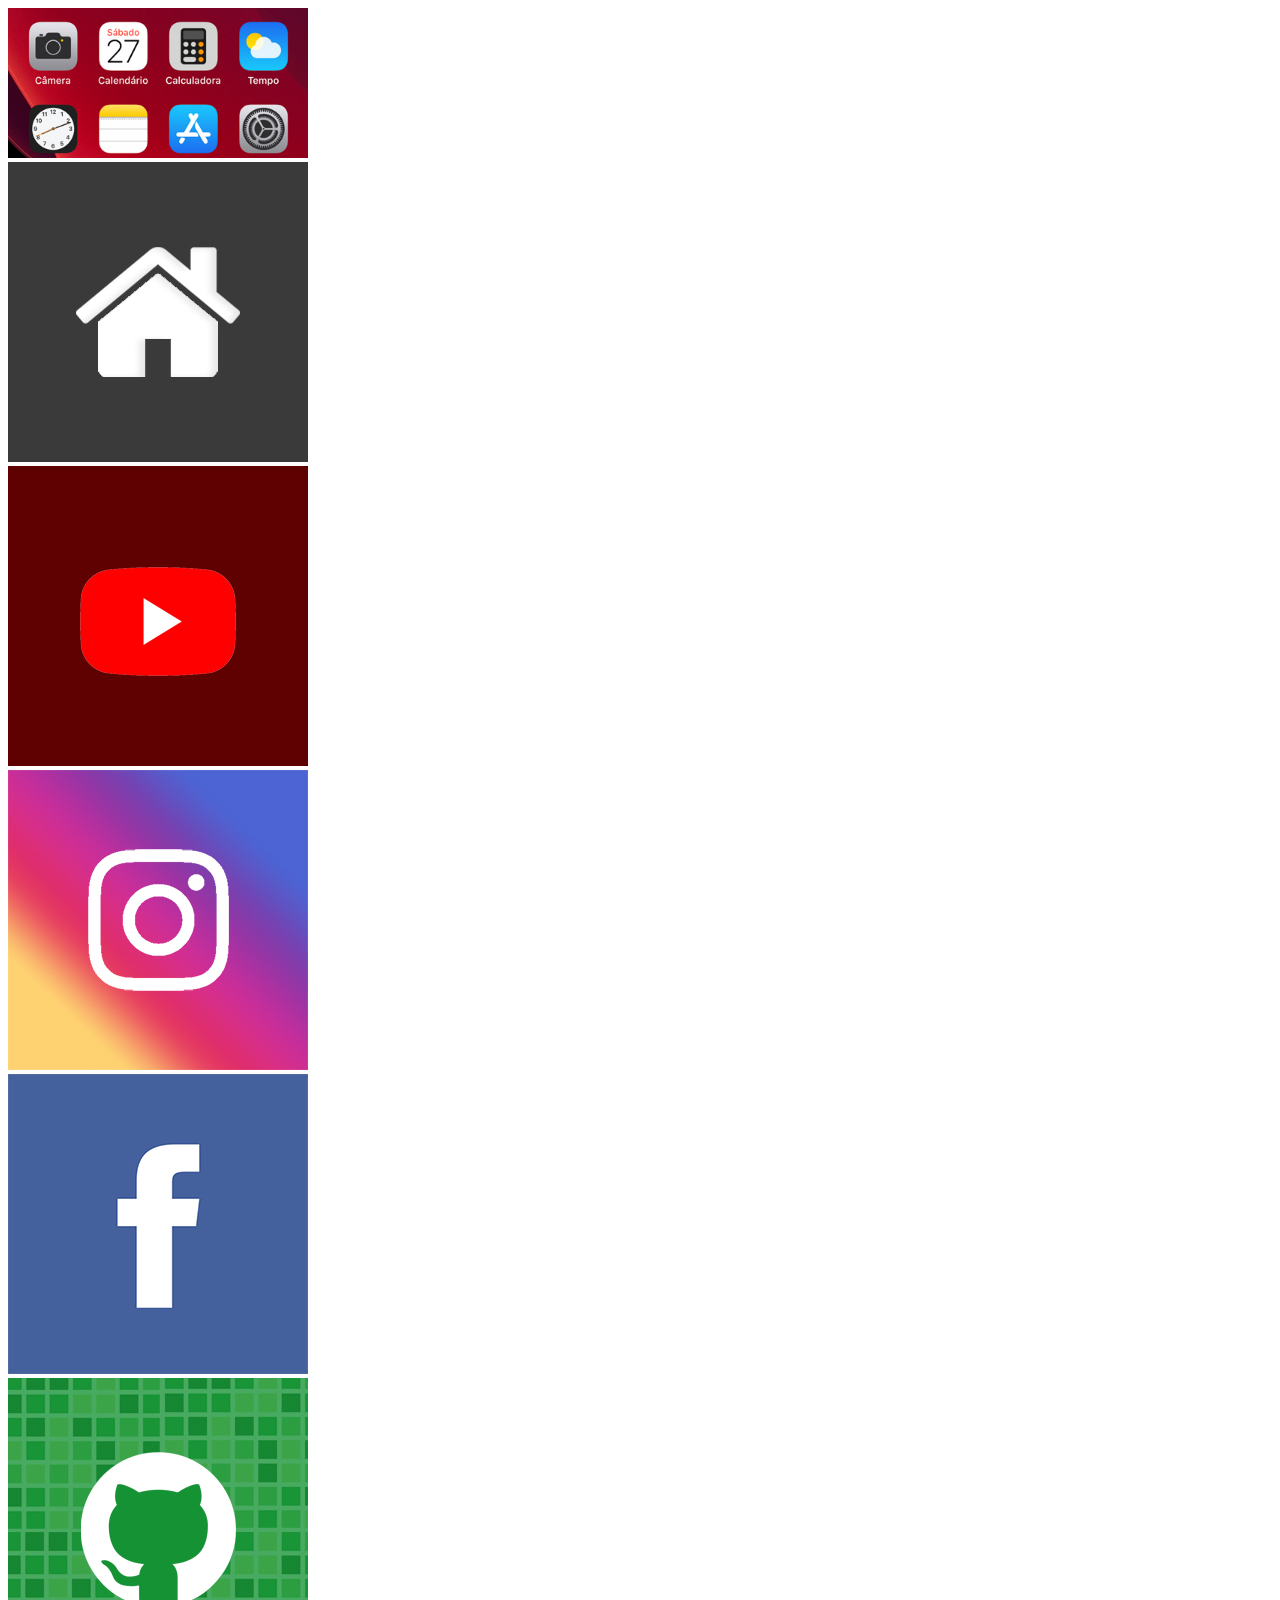
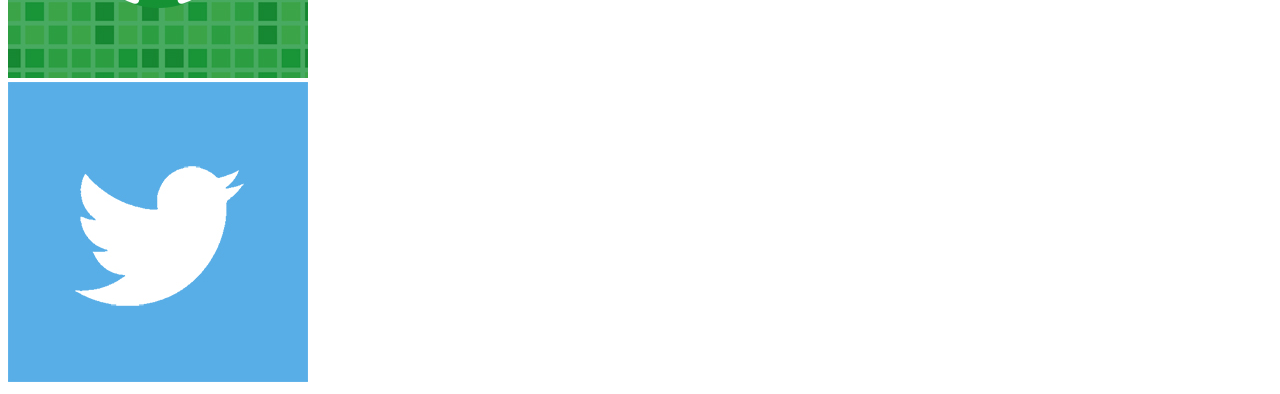
==== index.html @ 7efb607f "atualização" ====
<!DOCTYPE html>
<html lang="pt-br">
<head>
    <meta charset="UTF-8">
    <meta name="viewport" content="width=device-width, initial-scale=1.0">
    <link rel="shortcut icon" href="favicon.ico" type="image/x-icon">
    <link rel="stylesheet" href="estilos/style.css">
    <title>Projeto Rede Sociais</title>
</head>
<body>
    <main>
        <section id="telefone">
            <iframe src="home.html" name="tela" id="tela" frameborder="0">
                Seu navegador não é compativel com issoa
            </iframe>
        </section>
        <section id="redes-sociais">
            <a href="home.html" target="tela"><img src="imagens/logo-home.jpg" alt="Home"></a> <br>
            <a href="#" target="tela"><img src="imagens/logo-youtube.jpg" alt=" Youtube"></a> <br>
            <a href="#" target="tela"><img src="imagens/logo-instagram.jpg" alt="Instagram"></a> <br>
            <a href="#" target="tela"><img src="imagens/logo-facebook.jpg" alt="Facebook"></a> <br>
            <a href="#" target="tela"><img src="imagens/logo-github.jpg" alt="GitHub"></a> <br>
            <a href="#" target="tela"><img src="imagens/logo-twitter.jpg" alt="Twitter"></a> <br>
            

        </section>
    </main>

    
</body>
</html>
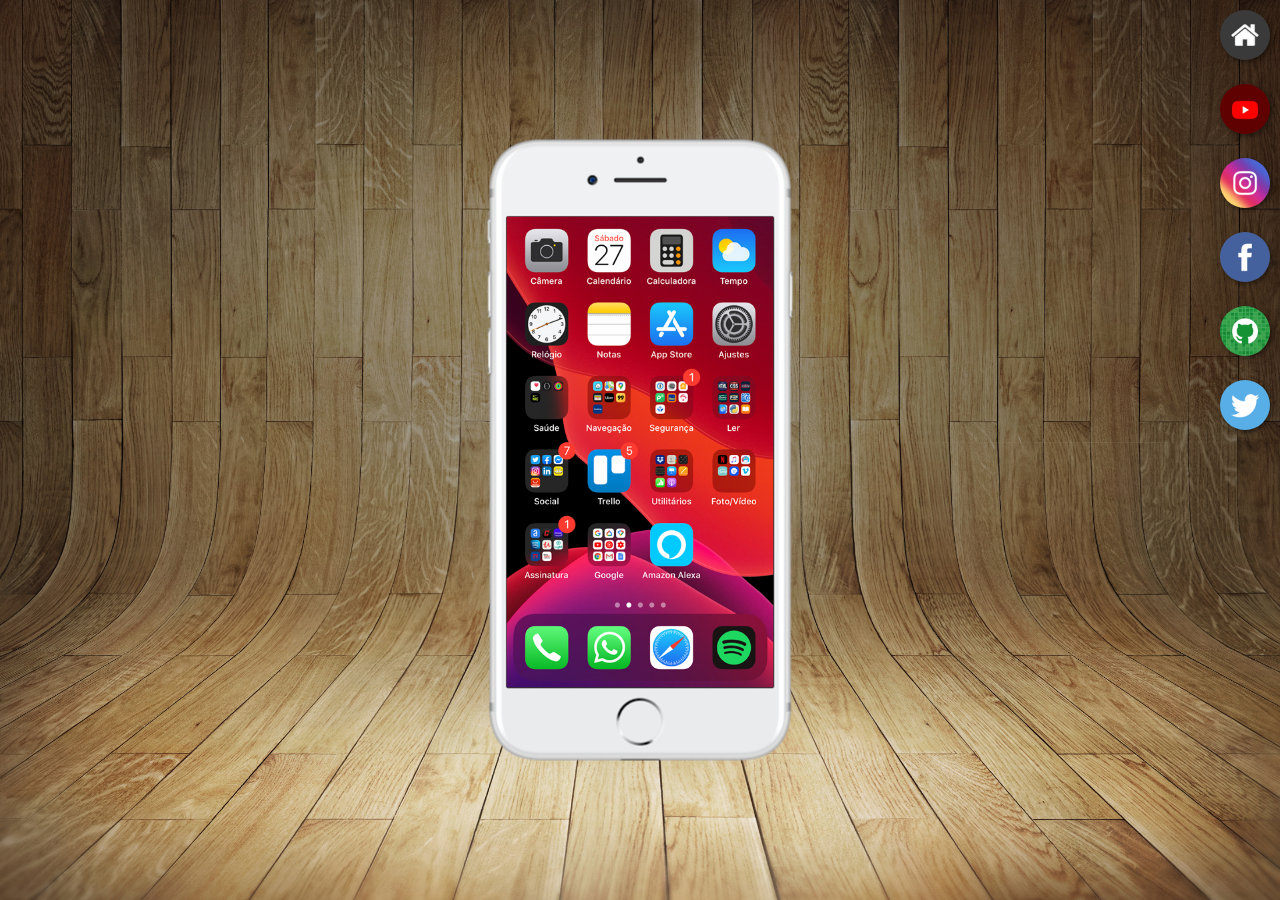
==== commit 9b68846d: "finalizando o projeto" ====
--- a/index.html
+++ b/index.html
@@ -16,12 +16,11 @@
         </section>
         <section id="redes-sociais">
             <a href="home.html" target="tela"><img src="imagens/logo-home.jpg" alt="Home"></a> <br>
-            <a href="#" target="tela"><img src="imagens/logo-youtube.jpg" alt=" Youtube"></a> <br>
-            <a href="#" target="tela"><img src="imagens/logo-instagram.jpg" alt="Instagram"></a> <br>
-            <a href="#" target="tela"><img src="imagens/logo-facebook.jpg" alt="Facebook"></a> <br>
-            <a href="#" target="tela"><img src="imagens/logo-github.jpg" alt="GitHub"></a> <br>
-            <a href="#" target="tela"><img src="imagens/logo-twitter.jpg" alt="Twitter"></a> <br>
-            
+            <a href="youtube.html" target="tela"><img src="imagens/logo-youtube.jpg" alt=" Youtube"></a> <br>
+            <a href="intagram.html" target="tela"><img src="imagens/logo-instagram.jpg" alt="Instagram"></a> <br>
+            <a href="facebook.html" target="tela"><img src="imagens/logo-facebook.jpg" alt="Facebook"></a> <br>
+            <a href="gitbub.html" target="tela"><img src="imagens/logo-github.jpg" alt="GitHub"></a> <br>
+            <a href="twitter.html" target="tela"><img src="imagens/logo-twitter.jpg" alt="Twitter"></a> <br>
 
         </section>
     </main>
--- a/estilos/style.css
+++ b/estilos/style.css
@@ -0,0 +1,60 @@
+
+@charset "UTF-8";
+
+* {
+    margin: 0px;
+    padding: 0px;
+    font-family: Arial, Helvetica, sans-serif;
+}
+
+body,html {
+    height: 100vh;
+    width: 100vw;
+ }
+
+ body{
+    background: url(../imagens/fundo-madeira.jpg) no-repeat top center;
+    background-size: cover;
+    background-attachment: fixed;
+
+ }
+
+ main {
+    width: 100vw;
+    
+ }
+ #telefone{
+    position: absolute;
+    top: 50%;
+    left: 50%;
+    transform: translate(-50%,-50%);
+    background: url(../imagens/frame-iphone.png) no-repeat;
+    height:627px;
+    width: 311px; 
+ }
+
+ #tela{
+    position: relative;
+    top: 80px;
+    left: 22px;
+    width: 267px;
+    height: 471px;
+ }
+ #redes-sociais{
+    text-align: right;
+ }
+ img{
+    width: 50px;
+    margin: 10px;
+    border-radius: 50%;
+    box-shadow: 2px 2px 5px rgba(0, 0, 0, 0.462);
+    box-sizing: border-box;
+ }
+ img:hover{
+    transition: .7s;
+    transform:  scale(1.1);
+    transform: translate(-3px,-3px);
+ }
+
+ 
+
